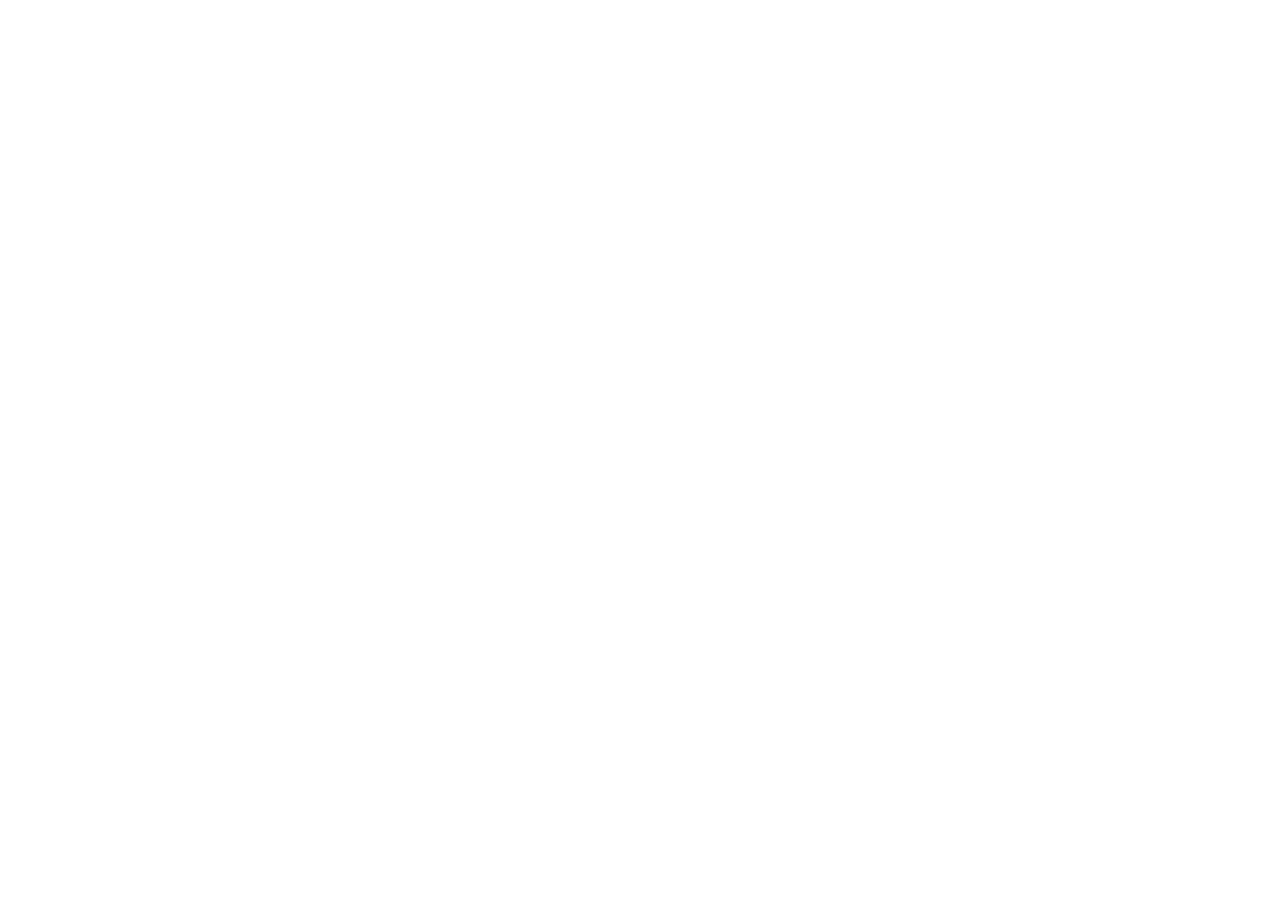
==== chamber/index.html @ 4dc5d148 "Adding weather to home page" ====
<!doctype html>
<html lang="en-US">
    <head>
        <link rel="stylesheet" href="styles/directory.css">
        <link rel="preconnect" href="https://fonts.googleapis.com">
        <link rel="preconnect" href="https://fonts.gstatic.com" crossorigin>
        <link href="https://fonts.googleapis.com/css2?family=Funnel+Display:wght@300..800&family=Montserrat:ital,wght@0,100..900;1,100..900&display=swap" rel="stylesheet">
        <script src="scripts/directory.js" defer></script>
        <meta charset="utf-8">
        <meta name="viewport" content="width=device-width">
        <link rel="icon" href="images/chicken.ico">
        <meta name="description" content="Ben Wasden WDD 231 - Petaluma Chamber Home Page">
        <meta name="author" content="Benjamin Wasden">

        <meta property="og:title" content="Ben Wasden's Chamber Home Page">
        <meta property="og:description" content="Chamber of Commerce Home Page">
        <meta property="og:type" content="website">
        <meta property="og:image" content="https://benwasden.github.io/wdd231/chamber/images/petaluma.webp">
        <meta property="og:url" content="https://benwasden.github.io/wdd231/chamber/index.html">

        <meta name="twitter:card" content="summary">

        <title>Ben Wasden - WDD 231 Chamber Home Page</title>
    </head>
    <body>
        
    </body>
</html>
---- chamber/styles/directory.css ----
:root {
    --primary-color: #0b3142;
    --secondary-color: #4d6664;

    --heading-font: "Funnel Display", sans-serif;
    --paragraph-font: "Montserrat", sans-serif;
}
* {
    margin: 0;
    padding: 0;
    font-family: var(--paragraph-font);
}
header {
    background-color: var(--primary-color);
    color: white;
}
header h1 {
    font-family: var(--heading-font);
}
#logo {
    display: flex;
    padding: 10px;
    align-items: center;
}
#location-title {
    padding: 10px;
}
footer {
    display: flex;
    font-size: 14px;
    align-items: center;
    justify-content: center;
    padding: 10px;
}
#menu {
    font-size: 1rem;
    border: 0;
    background: none;
    position: absolute;
    top: -3px;
    right: 1rem;
    font-size: 50px;
    cursor: pointer;
}
#menu::before {
    content: "☰";
    color: white;
}
#menu.open::before {
    content: "x";
    color: white;
}
.menuLinks {
    background-color: var(--secondary-color);
    color: white;
    font-family: var(--paragraph-font);
    font-size: 18px;
}
.menuLinks a, li {
    list-style: none;
    padding: .75rem;
    text-align: center;
    text-decoration: none;
    color: white;
}
.menuLinks a:hover {
    background-color: #4f4a42;
    color: #f9fdc4;
    font-weight: 700;
}
.menuLinks .active {
    color: #cbfdc4;
}
nav {
    display: grid;
    grid-template-rows: 0fr;
    transition: grid-template-rows 0.3s ease-out;
}
nav ul {
    overflow: hidden;
}
nav.open {
    grid-template-rows: 1fr;
    transition: grid-template-rows 0.3s ease-out;
}
main {
    margin: 0 auto;
    /* max-width: 600px; */
}
.filter {
    margin-top: 15px;
    text-align: center;
}
#business-cards {
    text-align: center;
    padding: 15px;
    margin: 15px auto;
    box-shadow: 3px 3px 3px 3px rgb(190, 190, 190);
    max-width: 325px;
    border-radius: 5px;
    width: 100%;
}
#business-cards p, #business-cards a {
    padding: 3px;
    text-decoration: none;
}
#business-cards img {
    background-color: white;
}
table {
    table-layout: fixed;
    max-width: 900px;
    font-size: 15px;
    margin-left: auto;
    margin-right: auto;
    border-collapse: collapse;
}
tr:nth-child(odd) {
    background-color: #e8e8e8;
}
td {
    padding: 10px;
}
td a {
    text-decoration: none;
}
footer {
    /* width: 100%; */
    background-color: var(--secondary-color);
    color: white;
    margin-top: 20px;
}
.social-links {
    display: block;
}
footer h2 {
    font-size: 18px;
}
footer div {
    padding-bottom: 15px;
}

@media screen and (min-width: 800px) {
    #menu {
        display: none;
    }
    ul {
        display: flex;
        justify-content: flex-end;
    }
    nav {
        grid-template-rows: 1fr;
    }
    .bottom {
        display: flex;
    }
    .bottom div {
        padding: 20px;
    }
    #cards {
        display: grid;
        grid-template-columns: repeat(auto-fit, minmax(375px, 2fr));
    }
    #cards section {
        width: 100%;
    }
}
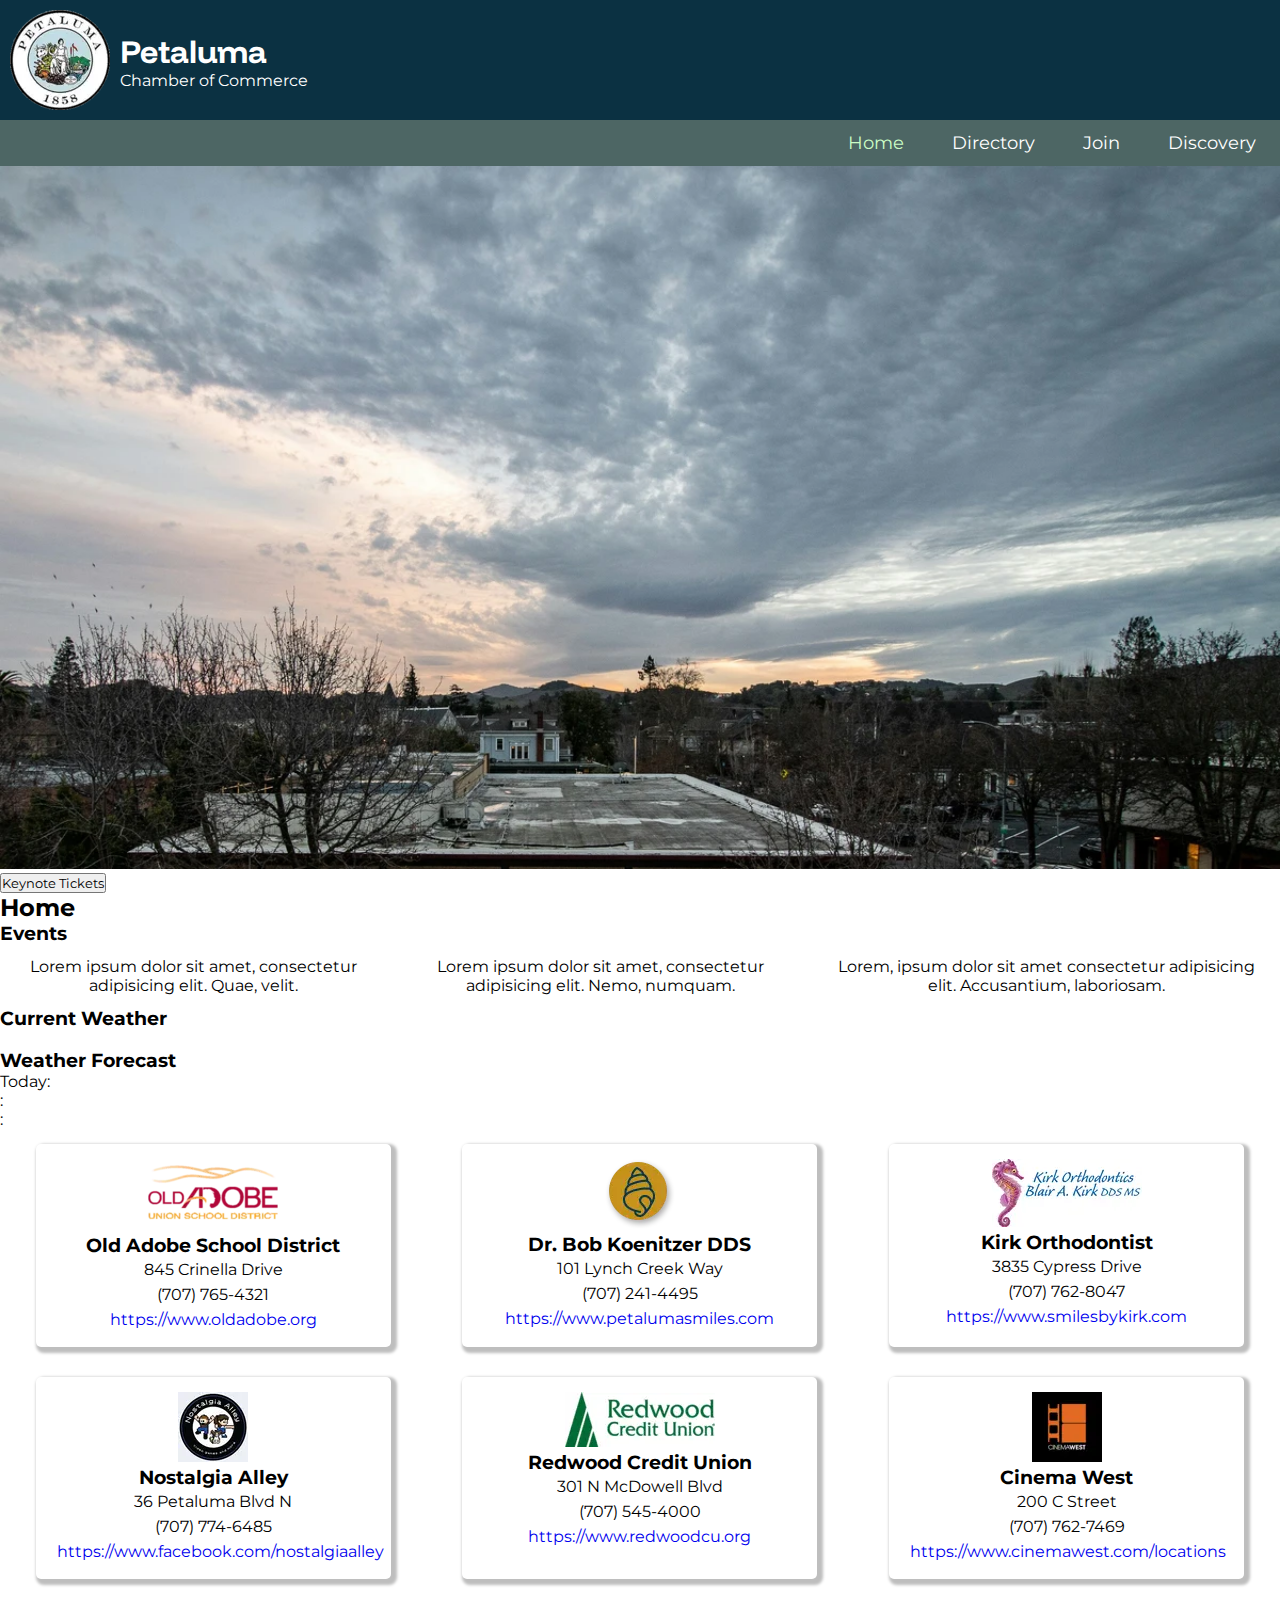
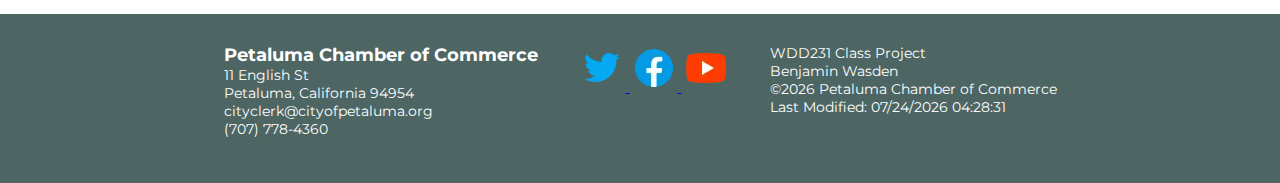
==== commit 05618fd0: "Chamber Home Start" ====
--- a/chamber/index.html
+++ b/chamber/index.html
@@ -1,28 +1,117 @@
 <!doctype html>
 <html lang="en-US">
     <head>
-        <link rel="stylesheet" href="styles/directory.css">
+        <link rel="stylesheet" href="styles/home.css">
         <link rel="preconnect" href="https://fonts.googleapis.com">
         <link rel="preconnect" href="https://fonts.gstatic.com" crossorigin>
         <link href="https://fonts.googleapis.com/css2?family=Funnel+Display:wght@300..800&family=Montserrat:ital,wght@0,100..900;1,100..900&display=swap" rel="stylesheet">
-        <script src="scripts/directory.js" defer></script>
+        <script src="scripts/home.js" defer></script>
         <meta charset="utf-8">
         <meta name="viewport" content="width=device-width">
         <link rel="icon" href="images/chicken.ico">
-        <meta name="description" content="Ben Wasden WDD 231 - Petaluma Chamber Home Page">
+        <meta name="description" content="Ben Wasden WDD231 - Petaluma Chamber Home Page">
         <meta name="author" content="Benjamin Wasden">
 
-        <meta property="og:title" content="Ben Wasden's Chamber Home Page">
-        <meta property="og:description" content="Chamber of Commerce Home Page">
+        <meta property="og:title" content="Petaluma Chamber Home Page">
+        <meta property="og:description" content="Ben Wasden's WDD231 Chamber of Commerce Home Page">
         <meta property="og:type" content="website">
         <meta property="og:image" content="https://benwasden.github.io/wdd231/chamber/images/petaluma.webp">
         <meta property="og:url" content="https://benwasden.github.io/wdd231/chamber/index.html">
 
         <meta name="twitter:card" content="summary">
 
-        <title>Ben Wasden - WDD 231 Chamber Home Page</title>
+        <title>Petaluma Chamber of Commerce Home Page</title>
     </head>
     <body>
-        
+        <header>
+            <div id="logo">
+                <img src="images/seal.webp" alt="Seal of Petaluma" width="100" height="100" loading="lazy">
+                <div id="location-title">
+                    <h1>Petaluma</h1>
+                    <p>Chamber of Commerce</p>
+                </div>
+            </div>
+            <button title="Hamburger Menu Button" id="menu"></button>
+            <nav id="animateme">
+                <ul class="menuLinks">
+                    <li><a href="index.html" class="active">Home</a></li>
+                    <li><a href="directory.html">Directory</a></li>
+                    <li><a href="#">Join</a></li>
+                    <li><a href="#">Discovery</a></li>
+                </ul>
+            </nav>
+        </header>
+        <main>
+            <div id="hero">
+                <picture>
+                    <source srcset="images/hero-large.webp" media="(min-width: 600px)">
+                    <img src="images/hero.webp" alt="Hero image of Petaluma" width="600">
+                </picture>
+                <button id="keynote">Keynote Tickets</button>
+            </div>
+            <h2>Home</h2>
+            <div id="summary">
+                <section id="events">
+                    <h3>Events</h3>
+                    <ul>
+                        <li>Lorem ipsum dolor sit amet, consectetur adipisicing elit. Quae, velit.</li>
+                        <li>Lorem ipsum dolor sit amet, consectetur adipisicing elit. Nemo, numquam.</li>
+                        <li>Lorem, ipsum dolor sit amet consectetur adipisicing elit. Accusantium, laboriosam.</li>
+                    </ul>
+                </section>
+                <section id="weather">
+                    <h3>Current Weather</h3>
+                    <div id="weather-icon-div">
+                        <img id="weather-icon" src="" alt="">
+                    </div>
+                    <div id="weather-conditions">
+                        <p id="current-temp"></p>
+                        <p id="condition"></p>
+                        <p id="high-temp"></p>
+                        <p id="low-temp"></p>
+                        <p id="humidity"></p>
+                        <p id="sunrise"></p>
+                        <p id="sunset"></p>
+                    </div>
+                </section>
+                <section id="forecast">
+                    <h3>Weather Forecast</h3>
+                    <p>Today: <span id="today-forecast"></span></p>
+                    <p><span id="tomorrow"></span>: <span id="tomorrow-forecast"></span></p>
+                    <p><span id="two-day"></span>: <span id="two-day-forecast"></span></p>
+                </section>
+                <div id="cards"></div>
+            </div>
+        </main>
+        <footer>
+            <div class="bottom">
+                <div id="contact-footer">
+                    <h2>Petaluma Chamber of Commerce</h2>
+                    <p>11 English St</p>
+                    <p>Petaluma, California 94954</p>
+                    <p>cityclerk@cityofpetaluma.org</p>
+                    <p>(707) 778-4360</p>
+                </div>
+                <div id="social">
+                    <nav class="social-links">
+                        <a href="https://twitter.com/PetalumaCityGov">
+                            <img src="images/twitter.webp" alt="Twitter Icon" width="48" height="48" loading="lazy">
+                        </a>
+                        <a href="https://www.facebook.com/cityofpetaluma/">
+                            <img src="images/facebook.webp" alt="Facebook Icon" width="48" height="48" loading="lazy">
+                        </a>
+                        <a href="https://www.youtube.com/channel/UCW4N-TOX2F_U08sNVEc4Tag">
+                            <img src="images/youtube.webp" alt="Youtube Icon" width="48" height="48" loading="lazy">
+                        </a>
+                    </nav>
+                </div>
+                <div id="bens-info">
+                    <p>WDD231 Class Project</p>
+                    <p>Benjamin Wasden</p>
+                    <p>©<span id="currentyear"></span> Petaluma Chamber of Commerce</p>
+                    <p>Last Modified: <span id="lastModified"></span></p>
+                </div>
+            </div>
+        </footer>                
     </body>
 </html>--- a/chamber/styles/home.css
+++ b/chamber/styles/home.css
@@ -0,0 +1,150 @@
+:root {
+    --primary-color: #0b3142;
+    --secondary-color: #4d6664;
+
+    --heading-font: "Funnel Display", sans-serif;
+    --paragraph-font: "Montserrat", sans-serif;
+}
+* {
+    margin: 0;
+    padding: 0;
+    font-family: var(--paragraph-font);
+}
+header {
+    background-color: var(--primary-color);
+    color: white;
+}
+header h1 {
+    font-family: var(--heading-font);
+}
+#logo {
+    display: flex;
+    padding: 10px;
+    align-items: center;
+}
+#location-title {
+    padding: 10px;
+}
+#menu {
+    font-size: 1rem;
+    border: 0;
+    background: none;
+    position: absolute;
+    top: -3px;
+    right: 1rem;
+    font-size: 50px;
+    cursor: pointer;
+}
+#menu::before {
+    content: "☰";
+    color: white;
+}
+#menu.open::before {
+    content: "x";
+    color: white;
+}
+.menuLinks {
+    background-color: var(--secondary-color);
+    color: white;
+    font-family: var(--paragraph-font);
+    font-size: 18px;
+}
+.menuLinks a, li {
+    list-style: none;
+    padding: .75rem;
+    text-align: center;
+    text-decoration: none;
+    color: white;
+}
+.menuLinks a:hover {
+    background-color: #4f4a42;
+    color: #f9fdc4;
+    font-weight: 700;
+}
+.menuLinks .active {
+    color: #cbfdc4;
+}
+nav {
+    display: grid;
+    grid-template-rows: 0fr;
+    transition: grid-template-rows 0.3s ease-out;
+}
+nav ul {
+    overflow: hidden;
+}
+nav.open {
+    grid-template-rows: 1fr;
+    transition: grid-template-rows 0.3s ease-out;
+}
+#hero img {
+    width: 100%;
+}
+main {
+    margin: 0 auto;
+}
+main li {
+    color: black;
+}
+
+footer {
+    /* width: 100%; */
+    background-color: var(--secondary-color);
+    color: white;
+    margin-top: 20px;
+    display: flex;
+    font-size: 14px;
+    align-items: center;
+    justify-content: center;
+    padding: 10px;
+}
+.social-links {
+    display: block;
+}
+footer h2 {
+    font-size: 18px;
+}
+footer div {
+    padding-bottom: 15px;
+}
+#business-cards {
+    text-align: center;
+    padding: 15px;
+    margin: 15px auto;
+    box-shadow: 3px 3px 3px 3px rgb(190, 190, 190);
+    max-width: 325px;
+    border-radius: 5px;
+    width: 100%;
+}
+#business-cards p, #business-cards a {
+    padding: 3px;
+    text-decoration: none;
+}
+#business-cards img {
+    background-color: white;
+}
+
+@media screen and (min-width: 800px) {
+    #menu {
+        display: none;
+    }
+    ul {
+        display: flex;
+        justify-content: flex-end;
+    }
+    nav {
+        grid-template-rows: 1fr;
+    }
+    .bottom {
+        display: flex;
+    }
+    .bottom div {
+        padding: 20px;
+    }
+    #cards {
+        display: grid;
+        grid-template-columns: repeat(auto-fit, minmax(375px, 2fr));
+    }
+    #cards section {
+        width: 100%;
+    }
+}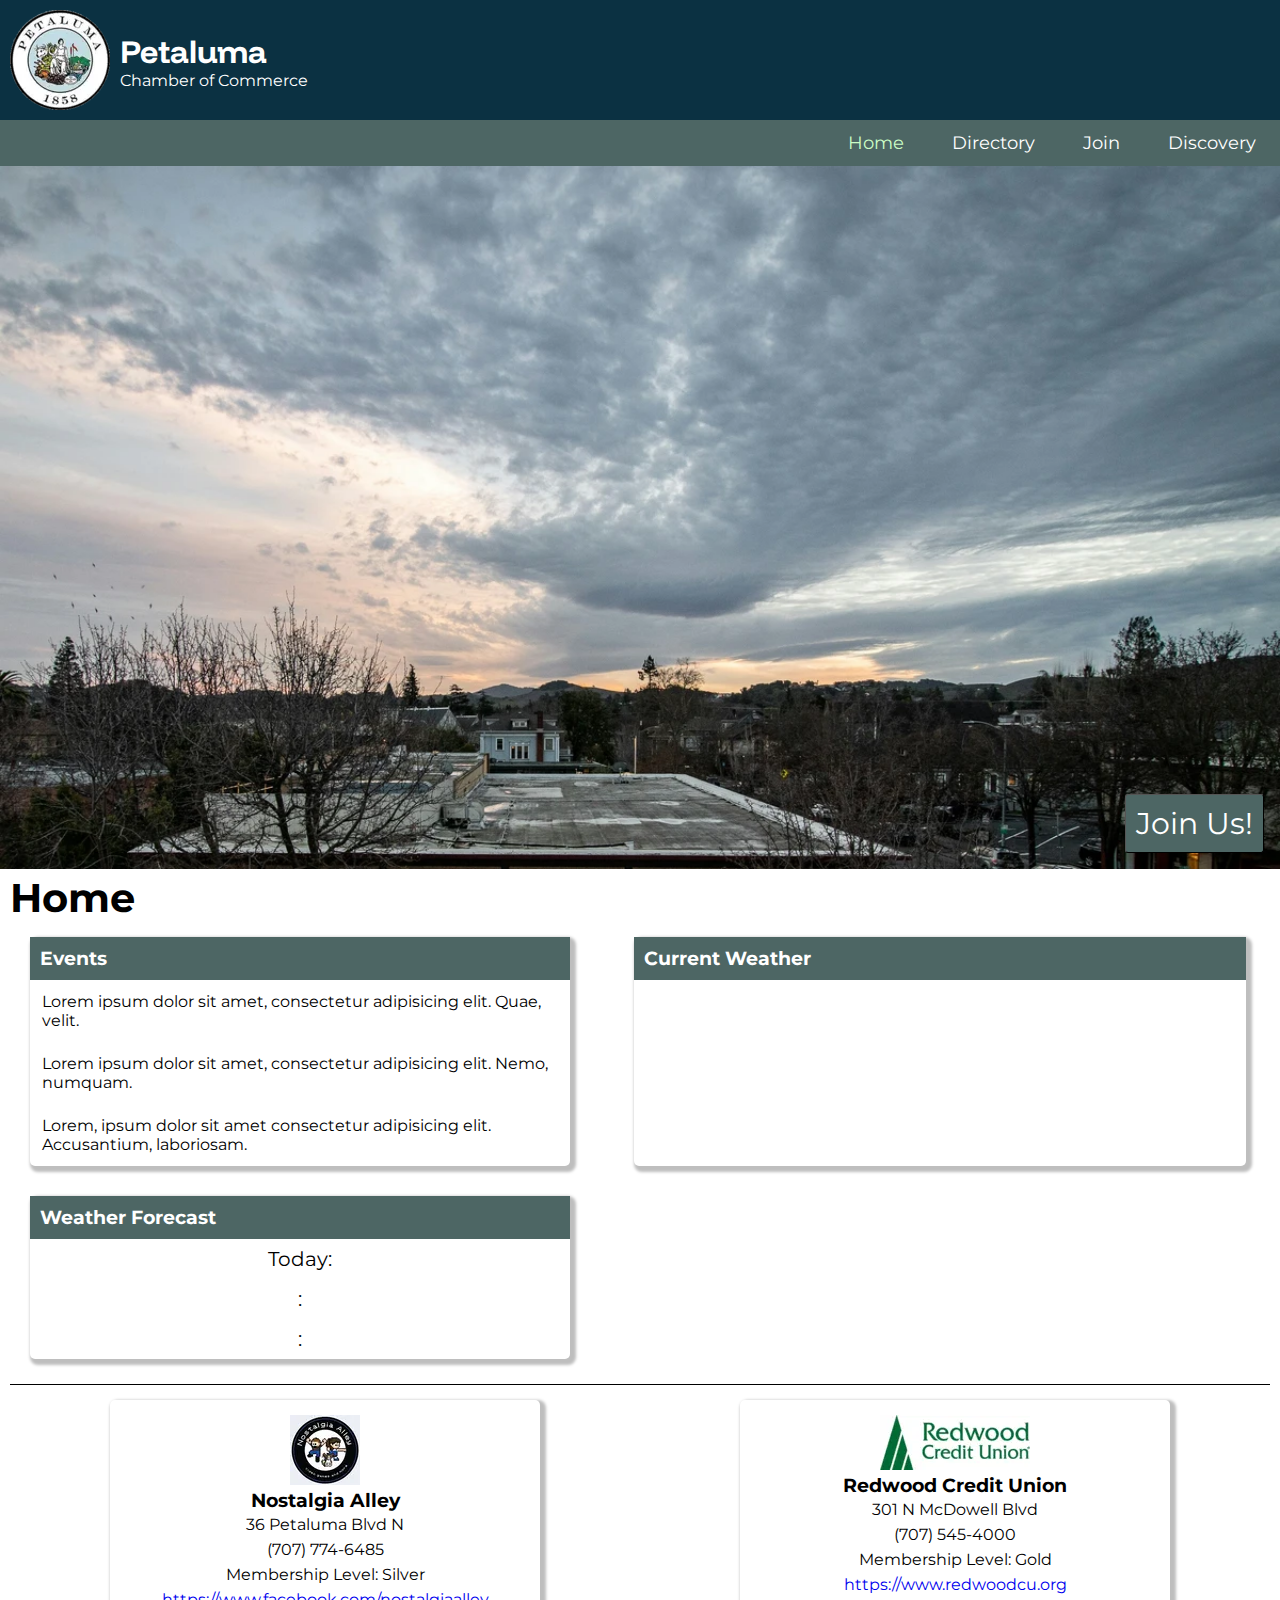
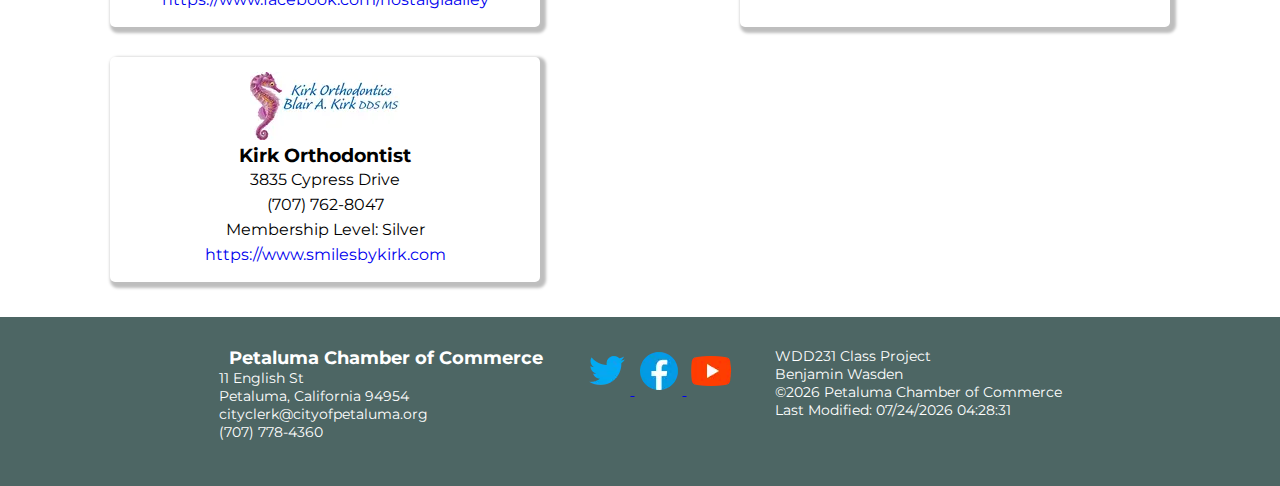
==== commit 96f4a3dd: "Chamber Home Page" ====
--- a/chamber/index.html
+++ b/chamber/index.html
@@ -44,10 +44,10 @@
         <main>
             <div id="hero">
                 <picture>
-                    <source srcset="images/hero-large.webp" media="(min-width: 600px)">
-                    <img src="images/hero.webp" alt="Hero image of Petaluma" width="600">
+                    <source srcset="images/hero-large.webp" media="(min-width: 600px)" width="1200" height="659">
+                    <img src="images/hero.webp" alt="Hero image of Petaluma" width="600" height="329">
                 </picture>
-                <button id="keynote">Keynote Tickets</button>
+                <a href="#" id="call-to-action">Join Us!</a>
             </div>
             <h2>Home</h2>
             <div id="summary">
@@ -61,27 +61,31 @@
                 </section>
                 <section id="weather">
                     <h3>Current Weather</h3>
-                    <div id="weather-icon-div">
-                        <img id="weather-icon" src="" alt="">
-                    </div>
-                    <div id="weather-conditions">
-                        <p id="current-temp"></p>
-                        <p id="condition"></p>
-                        <p id="high-temp"></p>
-                        <p id="low-temp"></p>
-                        <p id="humidity"></p>
-                        <p id="sunrise"></p>
-                        <p id="sunset"></p>
+                        <div id="weather-wrapper">
+                        <div id="weather-icon-div">
+                            <img id="weather-icon" src="" alt="">
+                        </div>
+                        <div id="weather-conditions">
+                            <p id="current-temp"></p>
+                            <p id="condition"></p>
+                            <p id="high-temp"></p>
+                            <p id="low-temp"></p>
+                            <p id="humidity"></p>
+                            <p id="sunrise"></p>
+                            <p id="sunset"></p>
+                        </div>
                     </div>
                 </section>
                 <section id="forecast">
                     <h3>Weather Forecast</h3>
-                    <p>Today: <span id="today-forecast"></span></p>
-                    <p><span id="tomorrow"></span>: <span id="tomorrow-forecast"></span></p>
-                    <p><span id="two-day"></span>: <span id="two-day-forecast"></span></p>
+                    <div id="weather-forecast">
+                        <p>Today: <span id="today-forecast"></span></p>
+                        <p><span id="tomorrow"></span>: <span id="tomorrow-forecast"></span></p>
+                        <p><span id="two-day"></span>: <span id="two-day-forecast"></span></p>
+                    </div>
                 </section>
-                <div id="cards"></div>
             </div>
+            <div id="cards"></div>
         </main>
         <footer>
             <div class="bottom">
--- a/chamber/styles/home.css
+++ b/chamber/styles/home.css
@@ -78,14 +78,35 @@
 }
 #hero img {
     width: 100%;
-}
-main {
-    margin: 0 auto;
-}
-main li {
-    color: black;
-}
-
+    height: auto;
+}
+#call-to-action {
+    position: absolute;
+    bottom: 20px;
+    right: 16px;
+    font-size: 30px;
+    padding: 10px;
+    border: 1px outset buttonborder;
+    border-radius: 3px;
+    text-decoration: none;
+    color: white;
+    background-color: var(--secondary-color);
+}
+#call-to-action:hover {
+    background-color: var(--primary-color);
+}
+#hero {
+    position: relative;
+}
+h2 {
+    font-size: 40px;
+    padding-left: 10px;
+}
+#events h3, #weather h3, #forecast h3 {
+    background-color: var(--secondary-color);
+    color: white;
+    padding: 10px;
+}
 footer {
     /* width: 100%; */
     background-color: var(--secondary-color);
@@ -106,15 +127,41 @@
 footer div {
     padding-bottom: 15px;
 }
+#events li {
+    text-align: left;
+    color: black;
+}
+#weather-wrapper {
+    display: flex;
+    align-items: center;
+    justify-content: center;
+}
+#events, #weather, #forecast {
+    border-radius: 5px;
+    box-shadow: 3px 3px 3px 3px rgb(190, 190, 190);
+    margin: 15px auto;
+    width: 90%;
+    /* max-width: 500px; */
+}
+#weather-forecast p {
+    text-align: center;
+    font-size: 20px;
+    padding: 8px;
+}
+#cards {
+    border-top: solid 1px;
+    margin: 10px;
+}
 #business-cards {
     text-align: center;
     padding: 15px;
     margin: 15px auto;
     box-shadow: 3px 3px 3px 3px rgb(190, 190, 190);
-    max-width: 325px;
+    max-width: 400px;
     border-radius: 5px;
     width: 100%;
 }
+
 #business-cards p, #business-cards a {
     padding: 3px;
     text-decoration: none;
@@ -127,7 +174,7 @@
     #menu {
         display: none;
     }
-    ul {
+    nav ul {
         display: flex;
         justify-content: flex-end;
     }
@@ -142,9 +189,13 @@
     }
     #cards {
         display: grid;
-        grid-template-columns: repeat(auto-fit, minmax(375px, 2fr));
+        grid-template-columns: repeat(auto-fit, minmax(450px, 2fr));
     }
     #cards section {
         width: 100%;
     }
+    #summary {
+        display: grid;
+        grid-template-columns: 600px repeat(auto-fit, minmax(350px, 2fr))
+    }
 }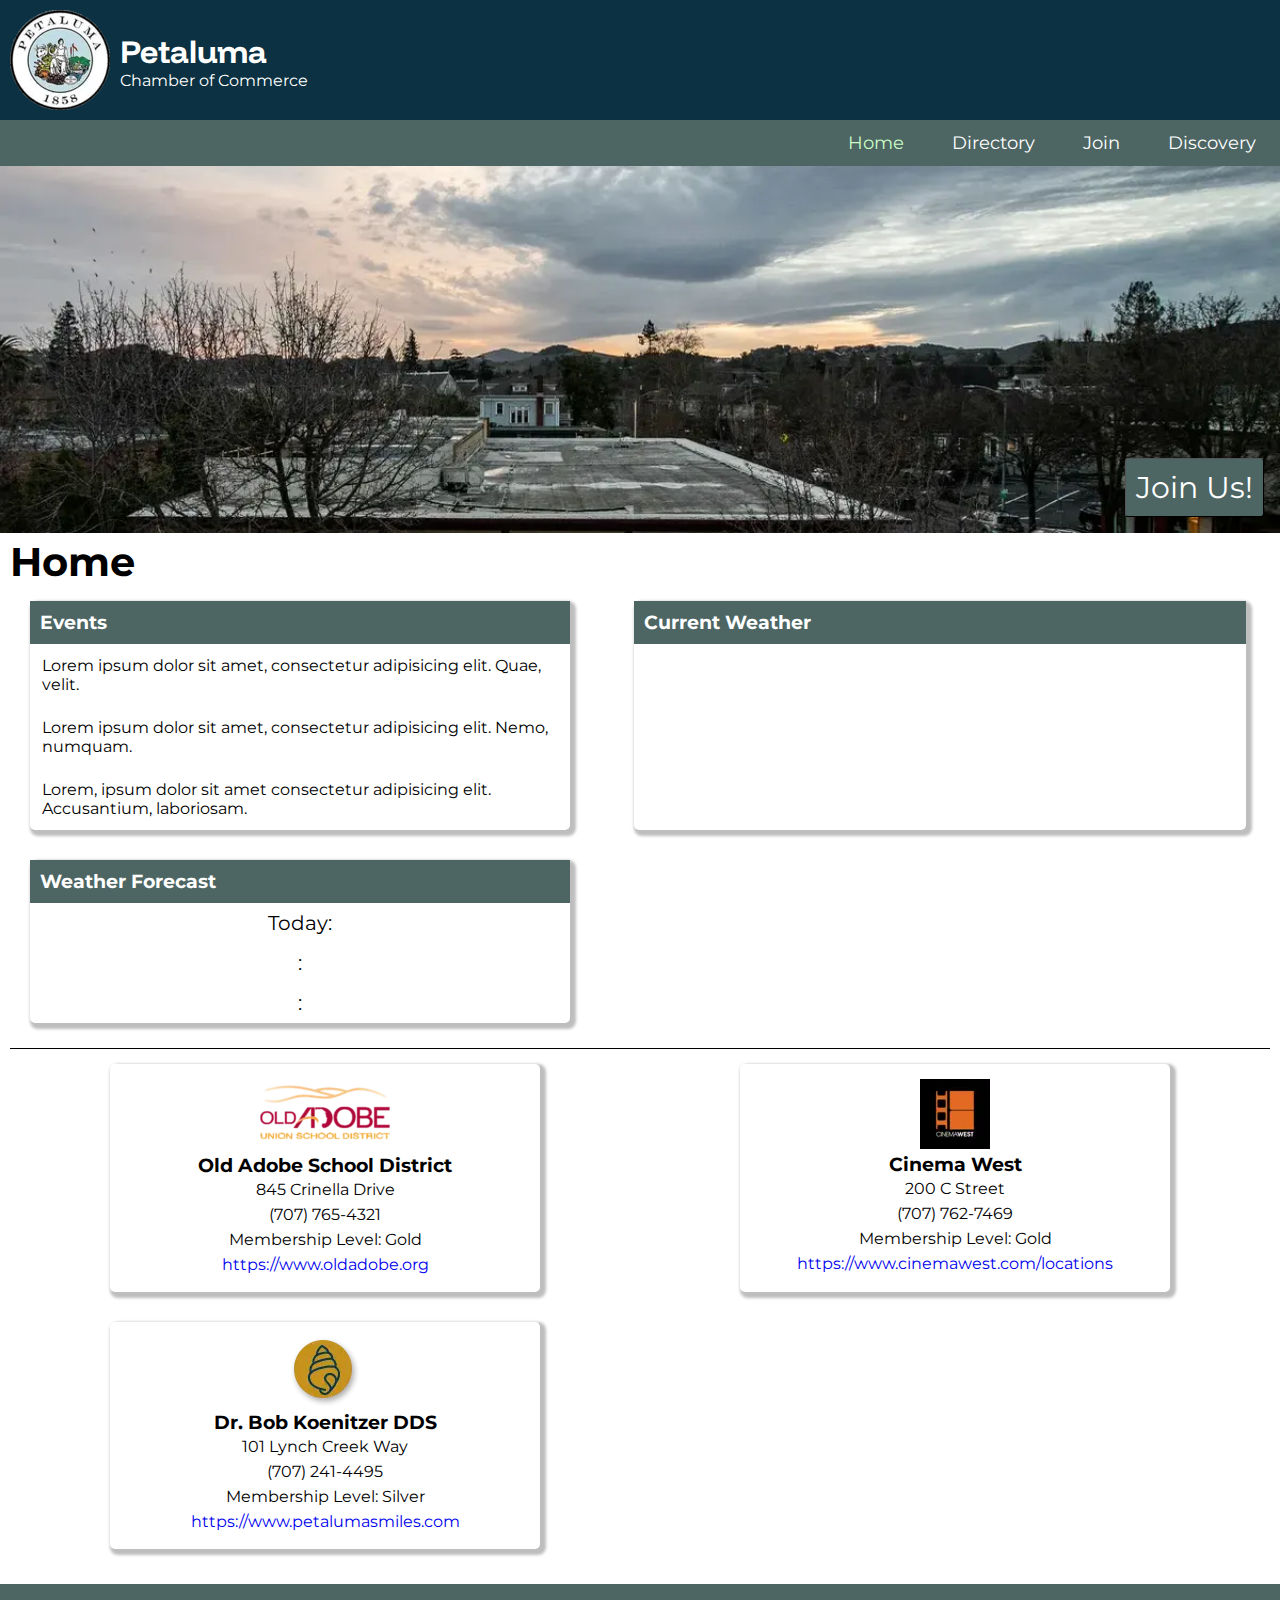
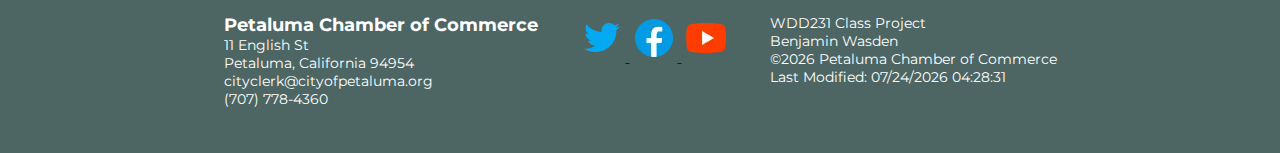
==== commit 90abd0ad: "Form progress" ====
--- a/chamber/index.html
+++ b/chamber/index.html
@@ -44,12 +44,12 @@
         <main>
             <div id="hero">
                 <picture>
-                    <source srcset="images/hero-large.webp" media="(min-width: 600px)" width="1200" height="659">
+                    <source srcset="images/hero-large.webp" media="(min-width: 600px)" width="1200" height="344">
                     <img src="images/hero.webp" alt="Hero image of Petaluma" width="600" height="329">
                 </picture>
-                <a href="#" id="call-to-action">Join Us!</a>
+                <a href="join.html" id="call-to-action">Join Us!</a>
             </div>
-            <h2>Home</h2>
+            <h2 class="header-h2">Home</h2>
             <div id="summary">
                 <section id="events">
                     <h3>Events</h3>
@@ -62,9 +62,7 @@
                 <section id="weather">
                     <h3>Current Weather</h3>
                         <div id="weather-wrapper">
-                        <div id="weather-icon-div">
-                            <img id="weather-icon" src="" alt="">
-                        </div>
+                        <div id="weather-icon"></div>
                         <div id="weather-conditions">
                             <p id="current-temp"></p>
                             <p id="condition"></p>
--- a/chamber/styles/home.css
+++ b/chamber/styles/home.css
@@ -76,6 +76,9 @@
     grid-template-rows: 1fr;
     transition: grid-template-rows 0.3s ease-out;
 }
+#weather-conditions p {
+    padding: 5px;
+}
 #hero img {
     width: 100%;
     height: auto;
@@ -98,9 +101,12 @@
 #hero {
     position: relative;
 }
+.header-h2 {
+    padding-left: 10px;
+}
 h2 {
     font-size: 40px;
-    padding-left: 10px;
+    /* padding-left: 10px; */
 }
 #events h3, #weather h3, #forecast h3 {
     background-color: var(--secondary-color);
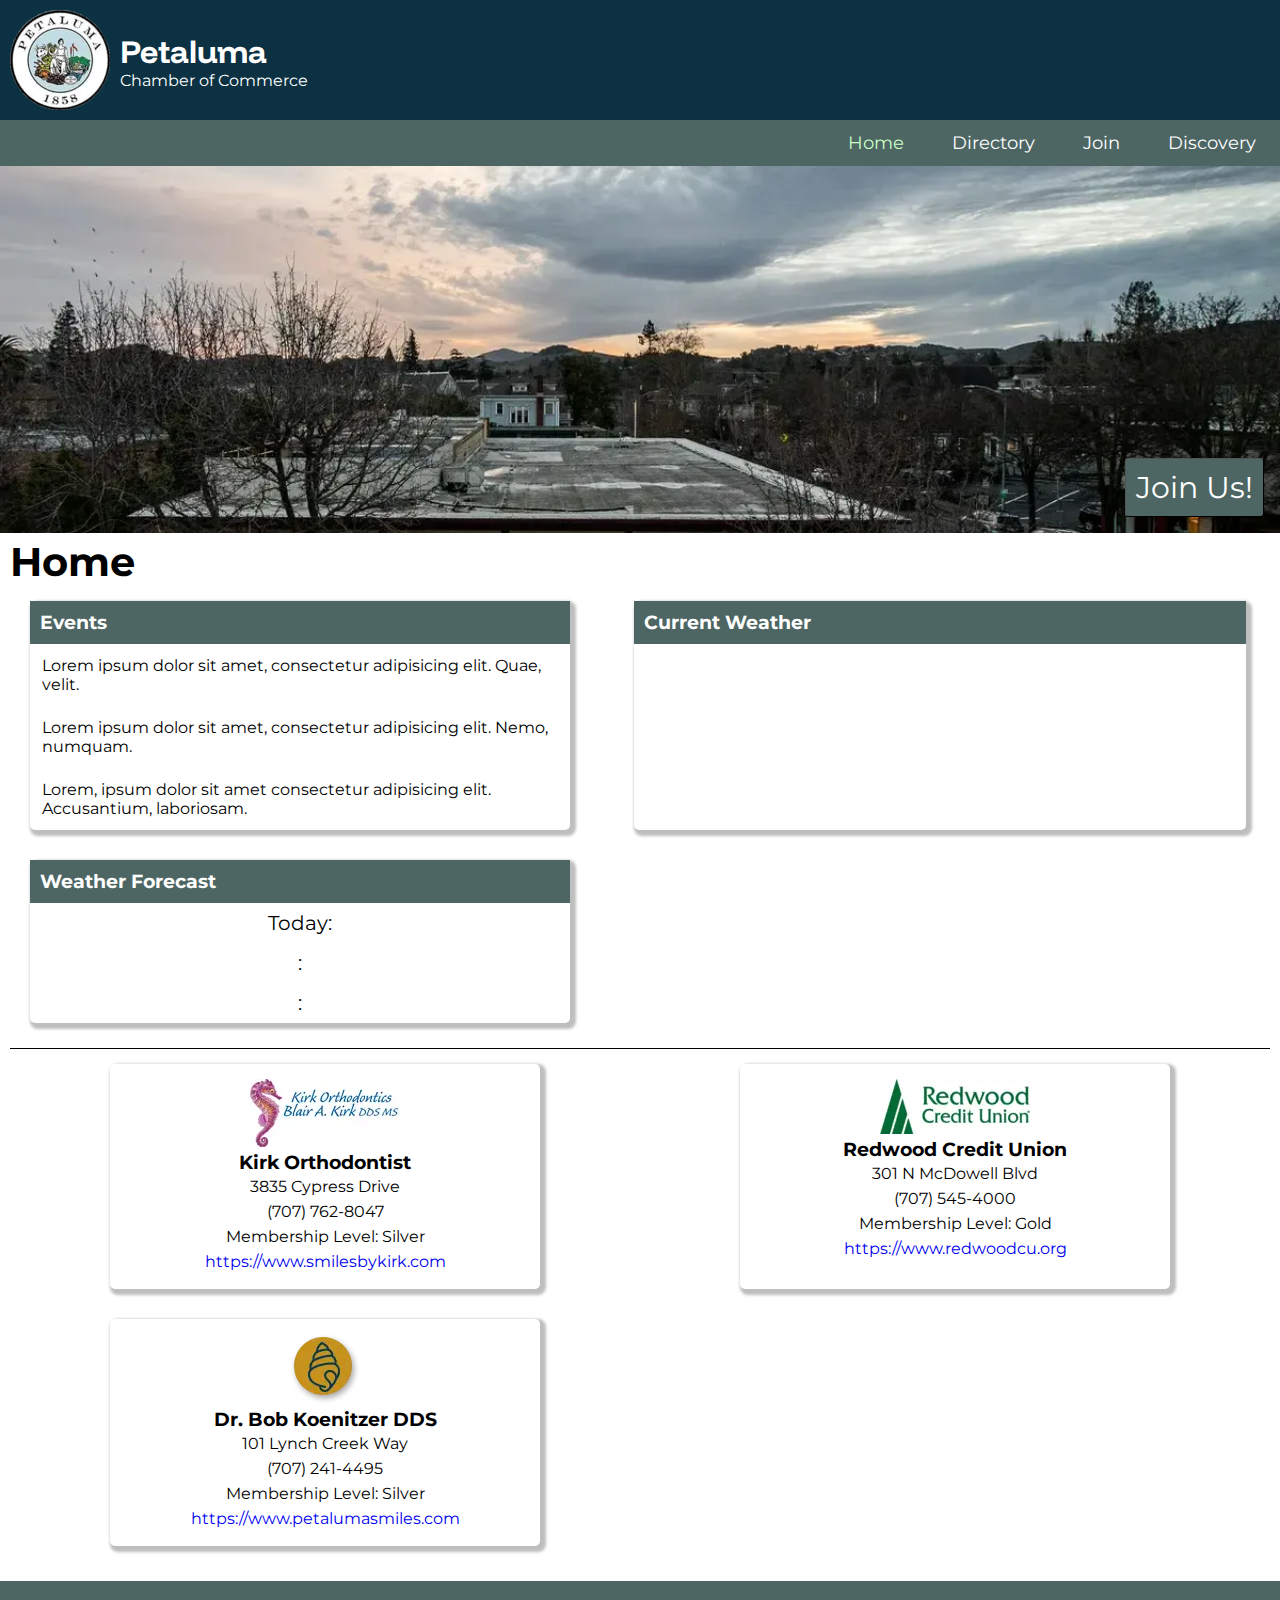
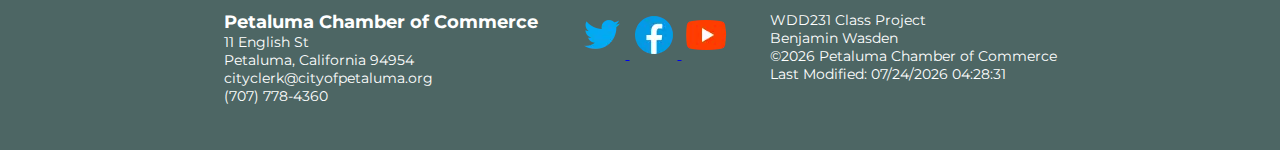
==== commit e3cfdf70: "Form progress" ====
--- a/chamber/index.html
+++ b/chamber/index.html
@@ -36,7 +36,7 @@
                 <ul class="menuLinks">
                     <li><a href="index.html" class="active">Home</a></li>
                     <li><a href="directory.html">Directory</a></li>
-                    <li><a href="#">Join</a></li>
+                    <li><a href="join.html">Join</a></li>
                     <li><a href="#">Discovery</a></li>
                 </ul>
             </nav>
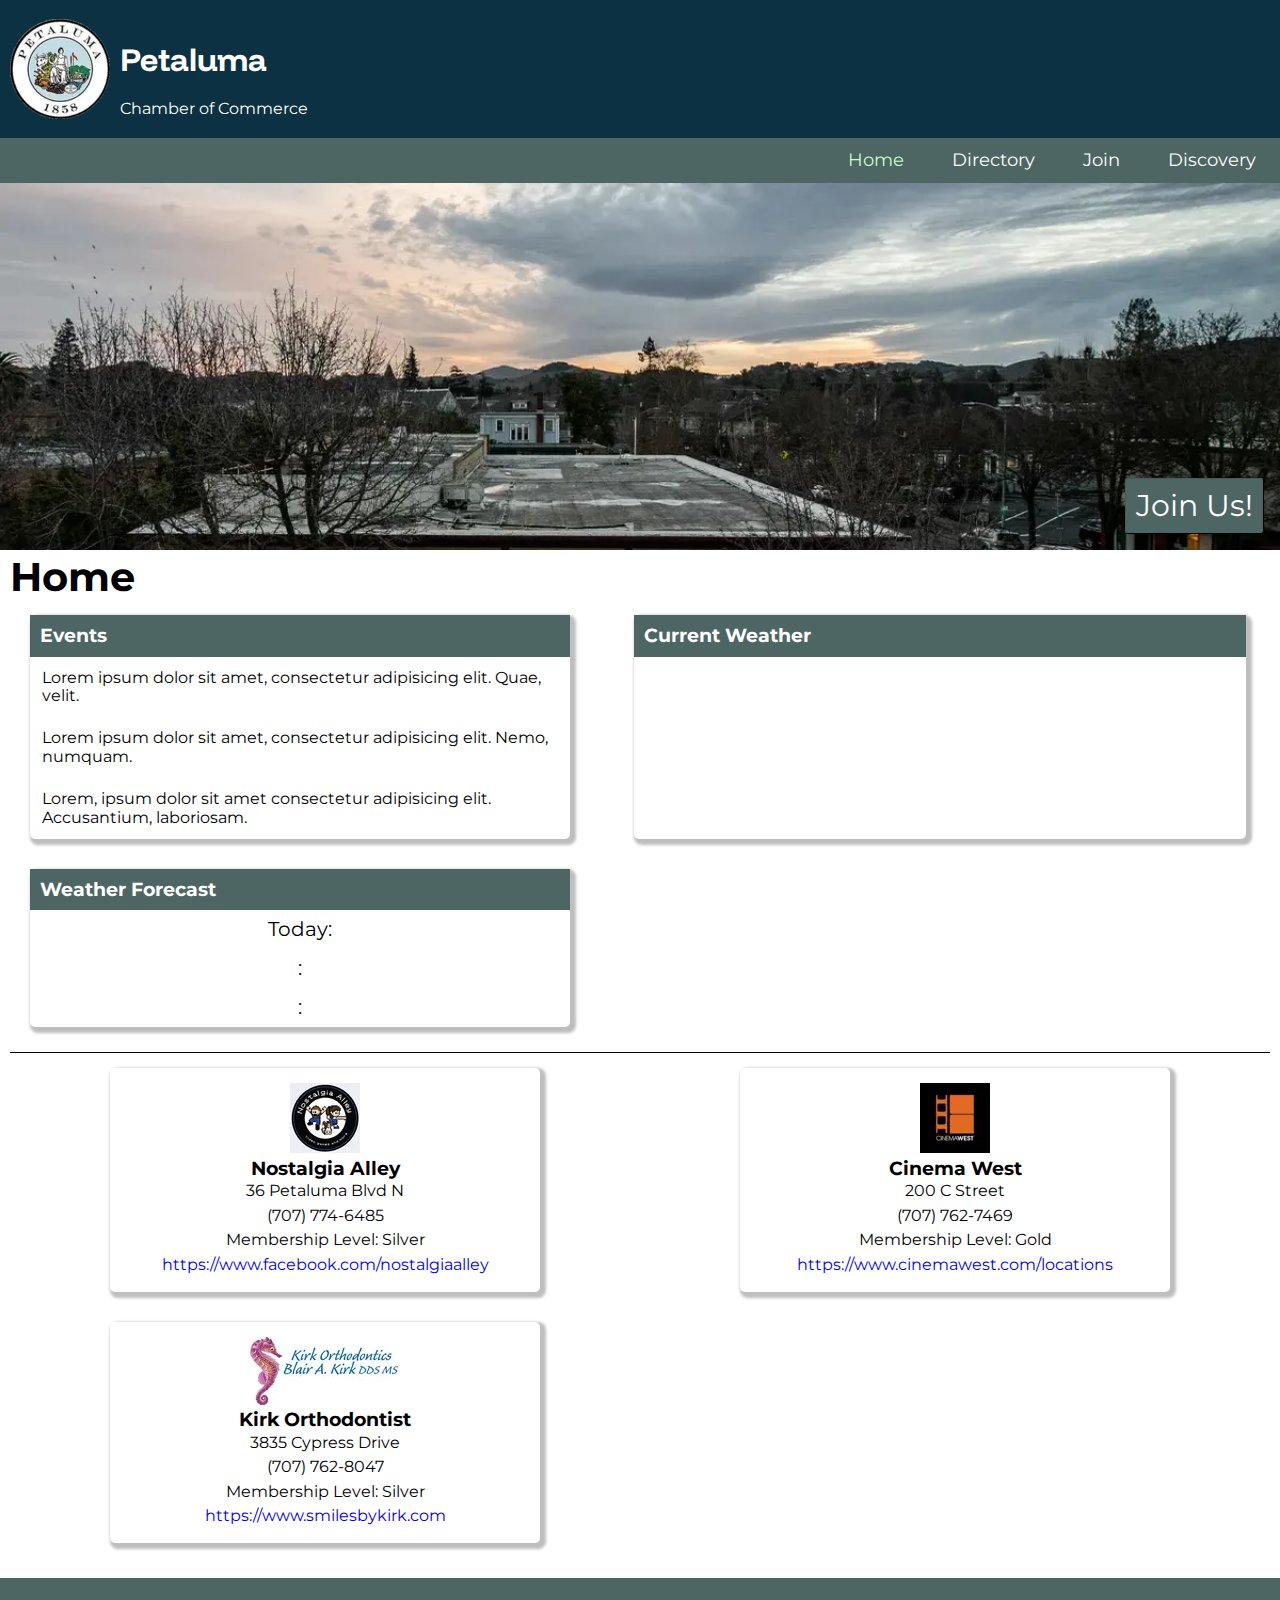
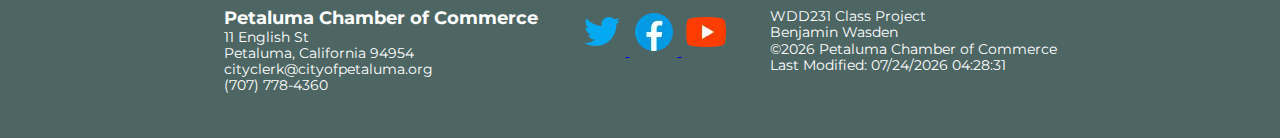
==== commit af0a8625: "Normalize CSS" ====
--- a/chamber/index.html
+++ b/chamber/index.html
@@ -1,6 +1,7 @@
 <!doctype html>
 <html lang="en-US">
     <head>
+        <link rel="stylesheet" href="styles/normalize.css">
         <link rel="stylesheet" href="styles/home.css">
         <link rel="preconnect" href="https://fonts.googleapis.com">
         <link rel="preconnect" href="https://fonts.gstatic.com" crossorigin>
@@ -37,7 +38,7 @@
                     <li><a href="index.html" class="active">Home</a></li>
                     <li><a href="directory.html">Directory</a></li>
                     <li><a href="join.html">Join</a></li>
-                    <li><a href="#">Discovery</a></li>
+                    <li><a href="discover.html">Discovery</a></li>
                 </ul>
             </nav>
         </header>
--- a/chamber/styles/home.css
+++ b/chamber/styles/home.css
@@ -108,7 +108,7 @@
     font-size: 40px;
     /* padding-left: 10px; */
 }
-#events h3, #weather h3, #forecast h3 {
+#events h3, #weather h3, #forecast h3, .adverts h3 {
     background-color: var(--secondary-color);
     color: white;
     padding: 10px;
@@ -133,7 +133,7 @@
 footer div {
     padding-bottom: 15px;
 }
-#events li {
+#events li, .adverts li {
     text-align: left;
     color: black;
 }
@@ -142,7 +142,7 @@
     align-items: center;
     justify-content: center;
 }
-#events, #weather, #forecast {
+#events, #weather, #forecast, .adverts {
     border-radius: 5px;
     box-shadow: 3px 3px 3px 3px rgb(190, 190, 190);
     margin: 15px auto;
@@ -175,6 +175,47 @@
 #business-cards img {
     background-color: white;
 }
+figure {
+    max-width: 350px;
+    width: 100%;
+    margin: 0 auto;
+    margin-bottom: 10px;
+    border: solid 1px black;
+    padding: 8px;
+    border-radius: 5px;
+    box-shadow: 3px 3px 3px 3px rgb(190, 190, 190);
+}
+figcaption, .adverts p {
+    padding: 8px;
+    font-size: 16px;
+}
+.discover-column {
+    text-align: center;
+}
+figure img {
+    width: 100%;
+    height: 100%;
+    max-width: 300px;
+}
+#visits {
+    text-align: center;
+    border-top: solid 1px black;
+    margin: 8px;
+    padding: 5px;
+}
+.discover-header {
+    text-align: center;
+}
+.adverts a {
+    font-size: 12px;
+    padding: 8px;
+    padding-bottom: 10px;
+    text-decoration: none;
+}
+.adverts {
+    text-align: left;
+    max-width: 450px;
+}
 
 @media screen and (min-width: 800px) {
     #menu {
@@ -204,4 +245,16 @@
         display: grid;
         grid-template-columns: 600px repeat(auto-fit, minmax(350px, 2fr))
     }
+    .discover-column img:hover {
+        transform: scale(1.03);
+        box-shadow: 0 0 30px gray;
+    }
+    .discover-column img {
+        transition: all .1s ease-in-out;
+    }
+    #discovery-page {
+        display: grid;
+        grid-template-columns: 600px auto;
+        justify-content: center;
+    }
 }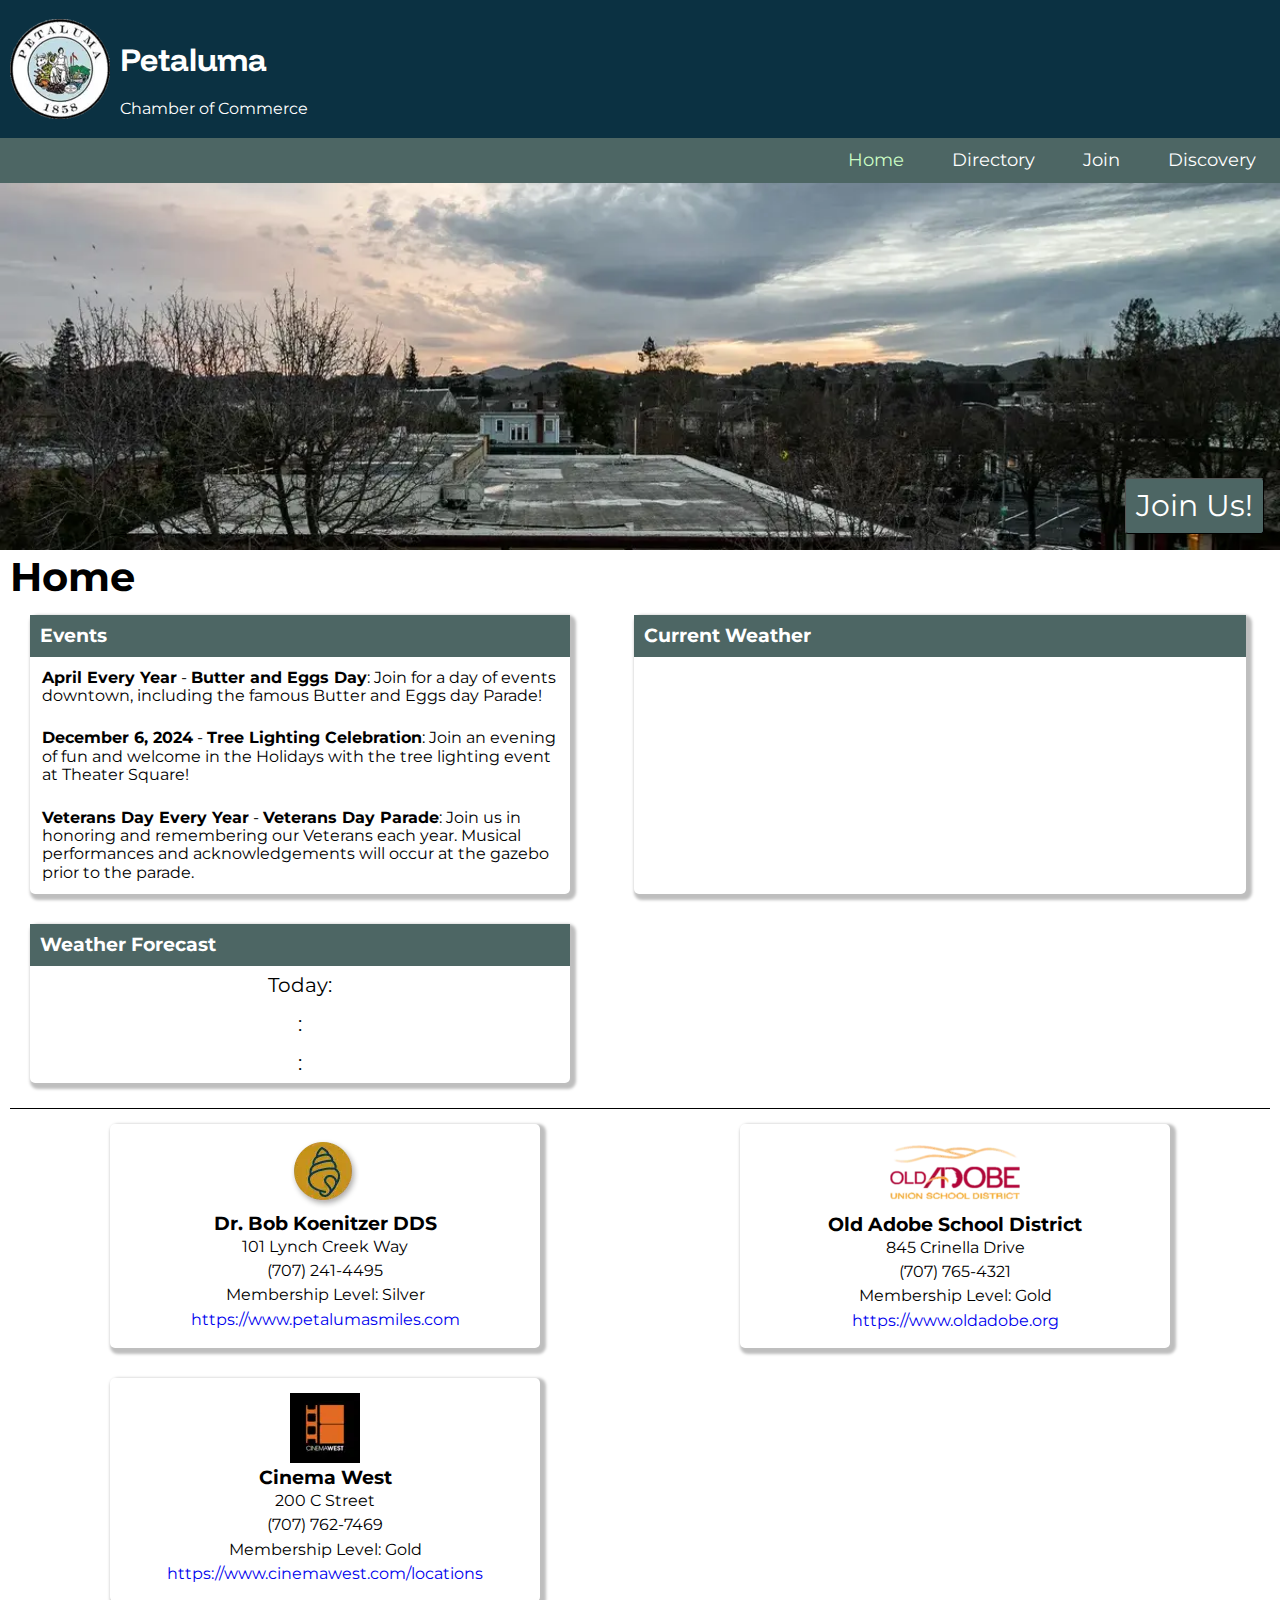
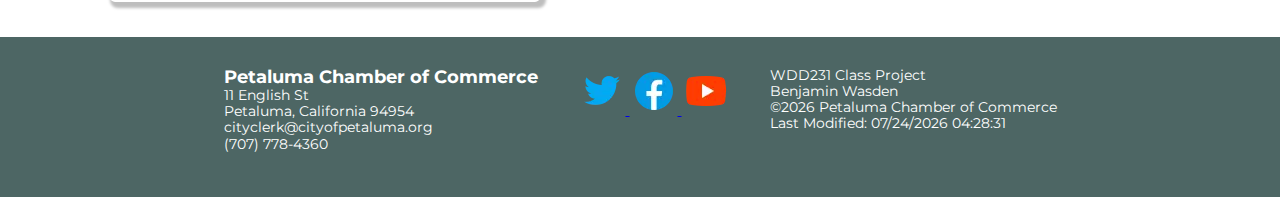
==== commit 6a4aee52: "Correcting JS" ====
--- a/chamber/index.html
+++ b/chamber/index.html
@@ -55,9 +55,9 @@
                 <section id="events">
                     <h3>Events</h3>
                     <ul>
-                        <li>Lorem ipsum dolor sit amet, consectetur adipisicing elit. Quae, velit.</li>
-                        <li>Lorem ipsum dolor sit amet, consectetur adipisicing elit. Nemo, numquam.</li>
-                        <li>Lorem, ipsum dolor sit amet consectetur adipisicing elit. Accusantium, laboriosam.</li>
+                        <li><strong>April Every Year</strong> - <strong>Butter and Eggs Day</strong>: Join for a day of events downtown, including the famous Butter and Eggs day Parade!</li>
+                        <li><strong>December 6, 2024</strong> - <strong>Tree Lighting Celebration</strong>: Join an evening of fun and welcome in the Holidays with the tree lighting event at Theater Square!</li>
+                        <li><strong>Veterans Day Every Year</strong> - <strong>Veterans Day Parade</strong>: Join us in honoring and remembering our Veterans each year. Musical performances and acknowledgements will occur at the gazebo prior to the parade.</li>
                     </ul>
                 </section>
                 <section id="weather">
